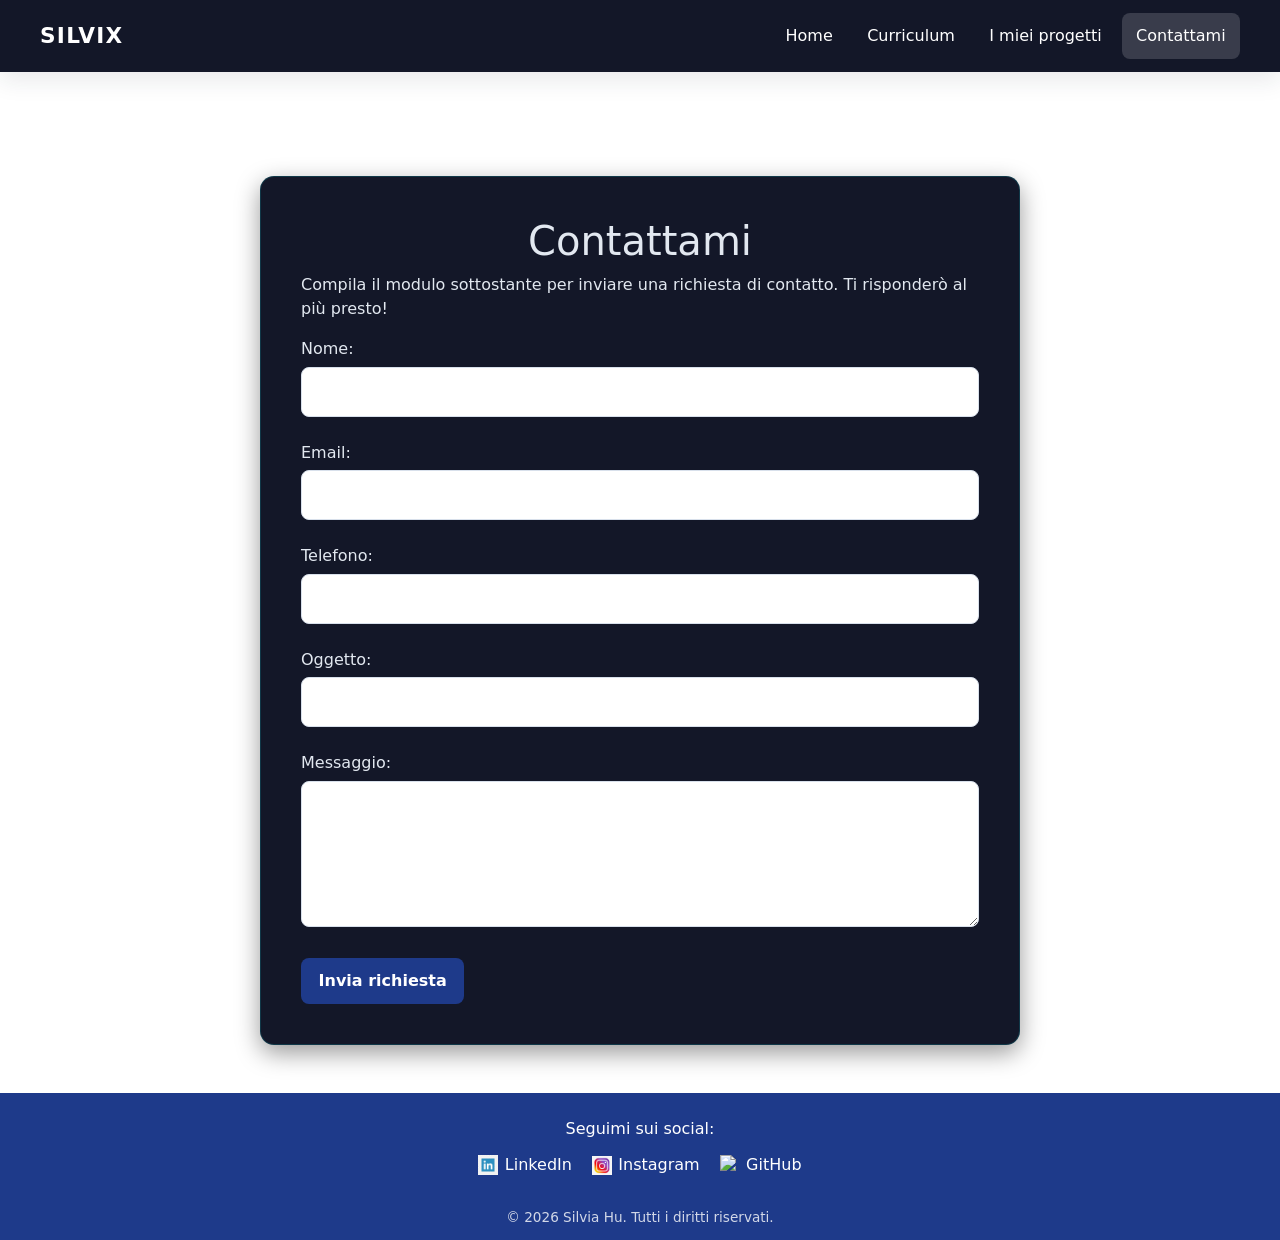
==== contattami.html @ cf88e60a "inserita og image" ====
<!DOCTYPE html>
<html lang="it">
<head>
    <meta charset="UTF-8">
    <meta name="viewport" content="width=device-width, initial-scale=1.0">
    <meta property="og:title" content="Contattami - SILVIX">
    <meta property="og:description" content="Contatta Silvia Hu per collaborazioni o richieste di informazioni sui servizi digitali offerti. Compila il modulo per inviare un messaggio.">
    <meta property="og:image" content="assets/image/silviahuOG.webp">
    <meta name="description" content="Contatta Silvia Hu per collaborazioni o richieste di informazioni sui servizi digitali offerti. Compila il modulo per inviare un messaggio.">
    <title> Silvia Hu - Contattami</title>
    <link rel="icon" type="image/png" href="assets/image/logo1.png" alt="favicon">
    <link rel="stylesheet" href="assets/css/style.css">
    <link href="https://cdn.jsdelivr.net/npm/bootstrap@5.3.8/dist/css/bootstrap.min.css" rel="stylesheet" integrity="sha384-sRIl4kxILFvY47J16cr9ZwB07vP4J8+LH7qKQnuqkuIAvNWLzeN8tE5YBujZqJLB" crossorigin="anonymous">
</head>
<body>
    <header>
        <a href="index.html" class="logo">SILVIX</a>
        <nav>
            <input class="menu-btn" id="menu-btn" type="checkbox">
            <label class="menu-icon" for="menu-btn">
                <span class="navicon"></span>
            </label>
            <ul class="menu">
                <li><a href="index.html" >Home</a></li>
                <li><a href="curriculum.html" >Curriculum</a></li>
                <li><a href="progetti.html" >I miei progetti</a></li>
                <li class="active"><a href="contattami.html" >Contattami</a></li>
            </ul>
        </nav>
    </header>
    <main>
<section class="contact-form">
    <h1>Contattami</h1>
    <p>Compila il modulo sottostante per inviare una richiesta di contatto. Ti risponderò al più presto!</p>    
<form action="mailto:silvia.hu@example.com" method="post" enctype="text/plain">
    <label for="name">Nome:</label><br>
    <input type="text" id="name" name="name" required><br><br>
    <label for="email">Email:</label><br>
    <input type="email" id="email" name="email" required><br><br>
    <label for="phone">Telefono:</label><br>
    <input type="tel" id="phone" name="phone"><br><br>
    <label for="subject">Oggetto:</label><br>
    <input type="text" id="subject" name="subject" required><br><br>
    <label for="message">Messaggio:</label><br>
    <textarea id="message" name="message" rows="5" required></textarea><br><br>
    <input type="submit" value="Invia richiesta">
</form>
</section>
    </main>
<footer>
    <div class="footer-content">
        <p>Seguimi sui social:</p>
        <ul class="social-links">
            <li>
                <a href="https://www.linkedin.com/in/silvia-hu-a84817412/" target="_blank">
                    <img src="assets/image/linkedinlogo.webp" alt="LinkedIn logo">
                    LinkedIn</a>
            </li>
            <li>
                <a href="https://www.instagram.com/silvixlite" target="_blank">
                    <img src="assets/image/instagram.png" alt="Instagram logo">
                    Instagram</a>
            </li>
            <li>
                <a href="https://github.com/yatomon96" target="_blank">
                    <img src="assets/image/githublogo.png" alt="GitHub logo">
                    GitHub
                </a>
            </li>
        </ul>
    </div>
    <div class="footer-bottom">
        <p>&copy; 2026 Silvia Hu. Tutti i diritti riservati.</p>
    </div>
</footer>
<script src="https://cdn.jsdelivr.net/npm/bootstrap@5.3.8/dist/js/bootstrap.bundle.min.js" integrity="sha384-FKyoEForCGlyvwx9Hj09JcYn3nv7wiPVlz7YYwJrWVcXK/BmnVDxM+D2scQbITxI" crossorigin="anonymous"></script>
</body>
</html>
---- assets/css/style.css ----
* {
  box-sizing: border-box;
}

html {
  scroll-behavior: smooth;
}

body {
  margin: 0;
  background: #f3f7fc;
  color: #1f2937;
  font-family: Arial, Helvetica, sans-serif;
  line-height: 1.6;
}

img {
  max-width: 100%;
}

a {
  color: #1e3a8a;
}

header {
  position: fixed;
  z-index: 1000;
  top: 0;
  left: 0;
  display: flex;
  width: 100%;
  min-height: 72px;
  align-items: center;
  justify-content: space-between;
  padding: 0 clamp(16px, 4vw, 40px);
  background: #131728;
  box-shadow: 0 8px 24px rgba(31, 41, 55, 0.1);
}
header .logo {
  color: #ffffff;
  font-size: 21.6px;
  font-weight: 700;
  letter-spacing: 0.06em;
  text-decoration: none;
}
header nav {
  display: flex;
  flex: 1;
  align-items: center;
  justify-content: flex-end;
}
header nav .menu-btn {
  display: none;
}
header nav .menu-icon {
  display: none;
  padding: 12px;
  cursor: pointer;
}
header nav .menu-icon .navicon,
header nav .menu-icon .navicon::before,
header nav .menu-icon .navicon::after {
  display: block;
  width: 24px;
  height: 2px;
  background: #ffffff;
  transition: transform 0.2s ease, top 0.2s ease, background 0.2s ease;
}
header nav .menu-icon .navicon {
  position: relative;
}
header nav .menu-icon .navicon::before, header nav .menu-icon .navicon::after {
  position: absolute;
  left: 0;
  content: "";
}
header nav .menu-icon .navicon::before {
  top: -7px;
}
header nav .menu-icon .navicon::after {
  top: 7px;
}
header nav .menu .active a {
  background: rgba(255, 255, 255, 0.16);
}
header nav .menu {
  display: flex;
  align-items: center;
  gap: 5.6px;
  margin: 0;
  padding: 0;
  list-style: none;
}
header nav .menu a {
  display: block;
  padding: 11.2px 14.4px;
  border-radius: 8px;
  color: #ffffff;
  text-decoration: none;
  transition: background-color 0.2s ease;
}
header nav .menu a:hover, header nav .menu a:focus-visible {
  background: rgba(255, 255, 255, 0.16);
}
header nav .menu-btn:checked ~ .menu-icon .navicon {
  background: transparent;
}
header nav .menu-btn:checked ~ .menu-icon .navicon::before {
  top: 0;
  transform: rotate(-45deg);
}
header nav .menu-btn:checked ~ .menu-icon .navicon::after {
  top: 0;
  transform: rotate(45deg);
}
header nav .menu-btn:checked ~ .menu {
  display: flex;
}

main {
  padding-top: 72px;
}

.hero {
  display: grid;
  min-height: min(68vh, 680px);
  place-items: center;
  padding: 64px 20px;
  background: linear-gradient(rgba(15, 23, 42, 0.55), rgba(15, 23, 42, 0.55)), url("../image/laptop.jpg") center/cover no-repeat;
  text-align: center;
}
.hero .hero-content {
  width: min(100%, 760px);
}
.hero h1 {
  margin: 0 0 12px;
  color: #ffffff;
  font-size: clamp(38.4px, 6vw, 72px);
  line-height: 1.1;
  text-align: left;
}
.hero p {
  margin: 0 auto 24px;
  color: #ffffff;
  font-size: clamp(16.8px, 2.5vw, 20.8px);
  text-align: left;
}

.hero-projects {
  min-height: clamp(280px, 40vh, 420px);
  background: linear-gradient(rgba(15, 23, 42, 0.55), rgba(26, 65, 154, 0.55)), url("../image/laptop.jpg") center/cover no-repeat;
}

.hero-content-projects {
  width: min(100%, 760px);
  padding: clamp(24px, 5vw, 48px);
  border: 0;
  background: transparent;
  text-align: left;
}
.hero-content-projects h1 {
  margin: 0 0 12px;
  color: #ffffff;
  font-size: clamp(32px, 5vw, 56px);
  line-height: 1.1;
  text-align: left;
}
.hero-content-projects p {
  margin: 0;
  color: #ffffff;
  font-size: clamp(16px, 2.5vw, 20px);
  text-align: left;
}

.about,
.skills,
.project,
.contact,
.cv,
.projects {
  width: min(90%, 1100px);
  margin: 0 auto;
  padding: 56px 0;
}
.about h2,
.skills h2,
.project h2,
.contact h2,
.cv h2,
.projects h2 {
  margin: 0 0 16px;
  color: #1e3a8a;
  font-size: clamp(25.6px, 3vw, 35.2px);
}

.skills ul {
  padding-left: 20px;
}

.project-list {
  display: grid;
  grid-template-columns: repeat(auto-fit, minmax(min(100%, 260px), 1fr));
  gap: 24px;
  margin-top: 24px;
}

.project-item {
  overflow: hidden;
  padding: 20px;
  border: 1px solid rgba(0, 240, 255, 0.15);
  border-radius: 14px;
  background: #131728;
  box-shadow: 0 8px 24px rgba(0, 0, 0, 0.4);
  transition: all 0.3s ease;
}
.project-item:hover {
  border-color: #00f0ff;
  transform: translateY(-4px);
  box-shadow: 0 0 12px 10px rgba(0, 0, 0, 0.25);
}
.project-item > img {
  width: 100%;
  aspect-ratio: 16/10;
  border-radius: 8px;
  object-fit: cover;
  opacity: 0.85;
  transition: opacity 0.3s ease;
}
.project-item h3 {
  margin: 16px 0 6.4px;
  color: #e2e8f0;
}
.project-item p {
  color: #5b6575;
}

.project-tecnique {
  display: flex;
  flex-wrap: wrap;
  align-items: flex-start;
  gap: 8px 12px;
  margin: 0 0 16px;
  padding: 0;
  list-style: none;
}
.project-tecnique li {
  flex: 0 0 auto;
  max-width: 100%;
  padding: 4px 10px;
  border-radius: 999px;
  margin: 0;
  background: #e5edff;
  color: #1e3a8a;
  overflow-wrap: anywhere;
}

a.btn,
.btn-contactme {
  display: inline-block;
  padding: 11.2px 17.6px;
  border: 0;
  border-radius: 8px;
  background: rgb(59, 68, 131);
  color: #ffffff;
  font-weight: 700;
  text-decoration: none;
  transition: background-color 0.2s ease, transform 0.2s ease;
}
a.btn:hover, a.btn:focus-visible,
.btn-contactme:hover,
.btn-contactme:focus-visible {
  transform: translateY(-1px);
  background: rgb(18.1688338493%, 20.9403508772%, 40.3409700722%);
  color: #ffffff;
}

.contact-form {
  width: min(90%, 760px);
  margin: 104px auto 48px;
  padding: clamp(20px, 4vw, 40px);
  border: 1px solid rgba(0, 240, 255, 0.15);
  border-radius: 14px;
  background: #131728;
  box-shadow: 0 8px 24px rgba(0, 0, 0, 0.4);
}
.contact-form h1 {
  margin-top: 0;
  color: #e2e8f0;
  text-align: center;
}
.contact-form p,
.contact-form label {
  color: #e2e8f0;
}
.contact-form input:not([type=submit]),
.contact-form textarea {
  width: 100%;
  margin-top: 5.6px;
  padding: 12px;
  border: 1px solid #d8e0eb;
  border-radius: 8px;
  background: #ffffff;
  color: #1f2937;
  font: inherit;
}
.contact-form input:not([type=submit]):focus,
.contact-form textarea:focus {
  border-color: #00f0ff;
  outline: 3px solid rgba(0, 240, 255, 0.15);
}
.contact-form input[type=submit] {
  padding: 11.2px 17.6px;
  border: 0;
  border-radius: 8px;
  background: #1e3a8a;
  color: #ffffff;
  cursor: pointer;
  font: inherit;
  font-weight: 700;
}

footer {
  padding: 24px 16px 12px;
  background: #1e3a8a;
  color: #ffffff;
  text-align: center;
}
footer p {
  margin: 0;
}
footer a {
  color: #ffffff;
  text-decoration: none;
}
footer a:hover, footer a:focus-visible {
  text-decoration: underline;
}
footer .social-links {
  display: flex;
  flex-wrap: wrap;
  justify-content: center;
  gap: 12px 20px;
  margin: 12px 0;
  padding: 0;
  list-style: none;
}
footer .social-links a {
  display: inline-flex;
  align-items: center;
  gap: 6.4px;
}
footer .social-links img {
  display: block;
  width: 20px;
  height: 20px;
  object-fit: contain;
}
footer .footer-bottom {
  margin-top: 12px;
  color: rgba(255, 255, 255, 0.8);
  font-size: 13.6px;
}

@media (max-width: 768px) {
  header .menu-icon {
    display: block;
  }
  header .menu {
    position: absolute;
    top: 100%;
    right: 0;
    left: 0;
    display: none;
    flex-direction: column;
    align-items: stretch;
    gap: 0;
    padding: 8px 16px 16px;
    background: #1e3a8a;
  }
  header .menu a {
    padding: 13.6px 16px;
    text-align: center;
  }
  .hero {
    min-height: 55vh;
  }
  .about,
  .skills,
  .project,
  .contact,
  .cv,
  .projects {
    padding: 40px 0;
    border-bottom: 1px solid #d8e0eb;
  }
}
@media (prefers-reduced-motion: reduce) {
  *,
  *::before,
  *::after {
    scroll-behavior: auto !important;
    transition-duration: 0.01ms !important;
  }
}
.cv-education,
.cv-experience,
.cv-introduction,
.cv-skills,
.cv-language,
.cv-soft-skills,
.cv-certificazioniextra,
.cv-extra {
  border-bottom: 1px solid #d8e0eb;
}

.cv-experience .experience-item {
  margin-bottom: 32px;
  padding-bottom: 24px;
  border-bottom: 1px solid #d8e0eb;
}
.cv-experience .experience-item h3 {
  margin: 0 0 4px;
  color: #1e3a8a;
}
.cv-experience .experience-item p {
  margin: 4px 0 0;
  color: #5b6575;
}

.data {
  display: inline-block;
  margin: 0 0 8px;
  padding: 4px 10.4px;
  border-radius: 999px;
  background: #e5edff;
  color: #1e3a8a;
  font-size: 14.4px;
  font-weight: 700;
}

.cv-skills ul,
.cv-soft-skills ul,
.cv-certificazioniextra ul,
.cv-extra ul {
  display: flex;
  flex-wrap: wrap;
  gap: 8px 12px;
  padding-left: 0;
  list-style: none;
}
.cv-skills ul li,
.cv-soft-skills ul li,
.cv-certificazioniextra ul li,
.cv-extra ul li {
  padding: 4px 10.4px;
  margin: 0;
  border-radius: 999px;
  background: #e5edff;
  color: #1e3a8a;
  box-sizing: border-box;
}
.cv-skills ul li.hover-effect:hover,
.cv-soft-skills ul li.hover-effect:hover,
.cv-certificazioniextra ul li.hover-effect:hover,
.cv-extra ul li.hover-effect:hover {
  transition: background-color 0.2s ease, color 0.2s ease;
  background: #1e3a8a;
  color: #ffffff;
}

.cv-image {
  display: flex;
  justify-content: left;
  margin-bottom: 24px;
  width: 400px;
  height: 533px;
  border-radius: 15%;
  overflow: hidden;
}

.cv-text {
  margin-bottom: 24px;
}
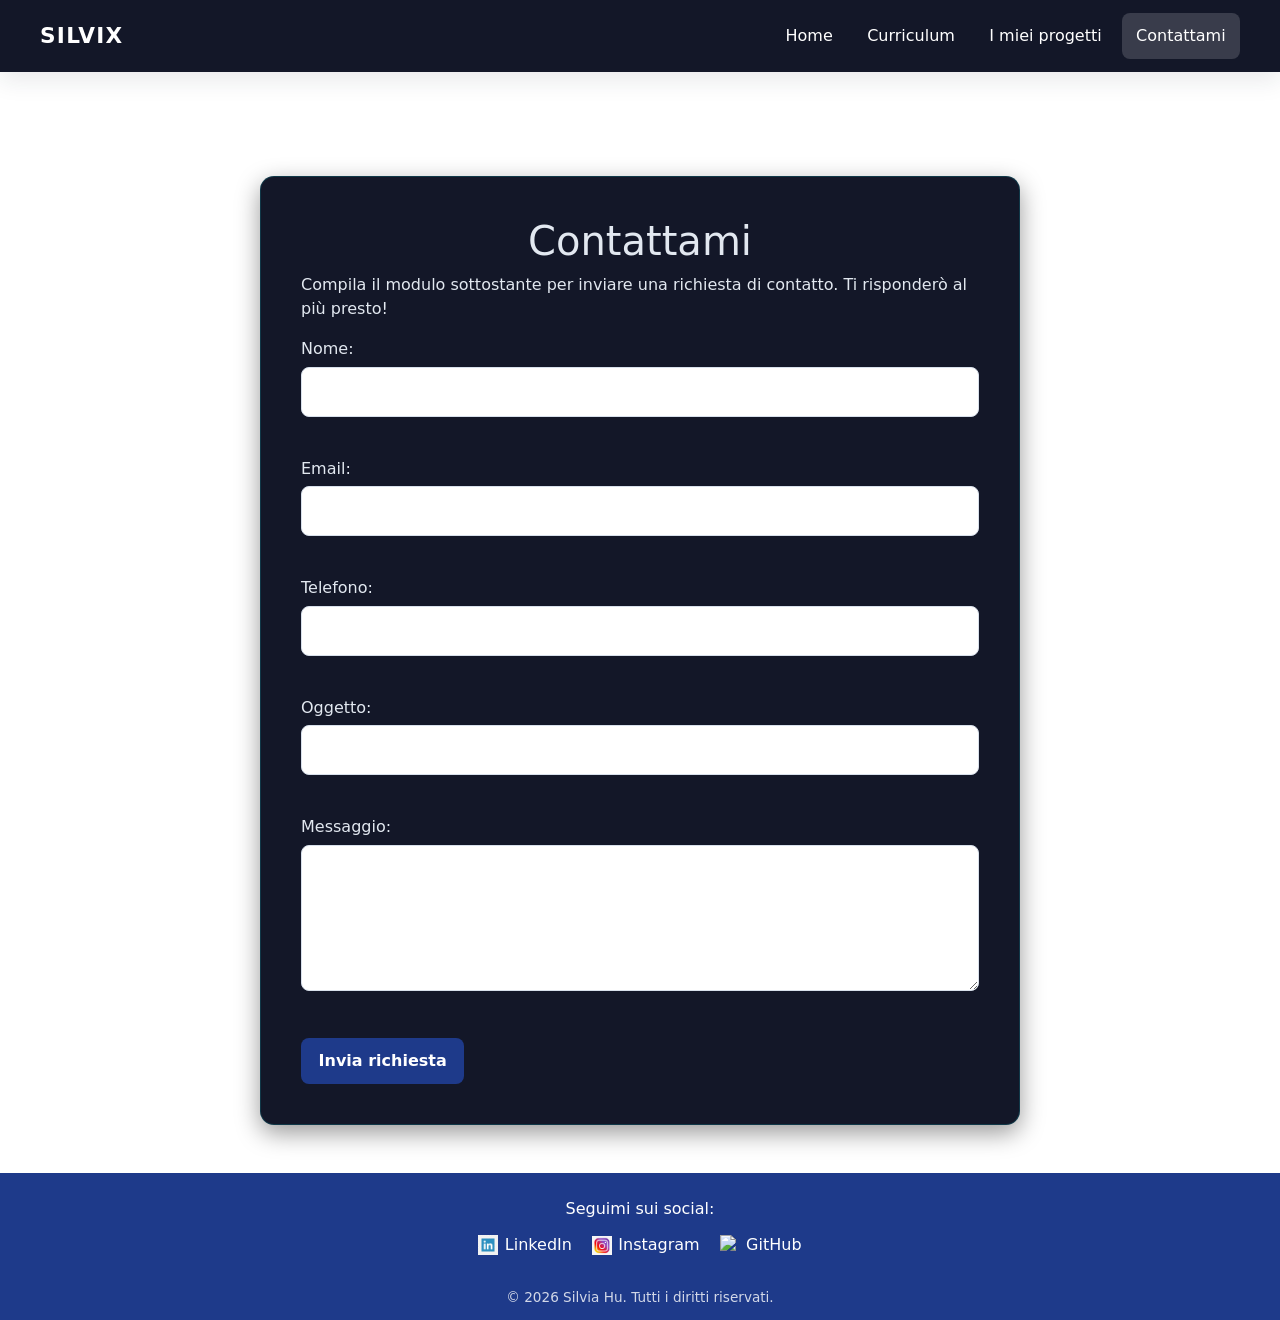
==== commit 8b64a0d1: "impletemtazione bootstrap su contattami e curriculum" ====
--- a/contattami.html
+++ b/contattami.html
@@ -33,16 +33,26 @@
     <h1>Contattami</h1>
     <p>Compila il modulo sottostante per inviare una richiesta di contatto. Ti risponderò al più presto!</p>    
 <form action="mailto:silvia.hu@example.com" method="post" enctype="text/plain">
+    <div class="mb-3">
     <label for="name">Nome:</label><br>
     <input type="text" id="name" name="name" required><br><br>
+    </div>
+    <div class="mb-3">
     <label for="email">Email:</label><br>
     <input type="email" id="email" name="email" required><br><br>
+    </div>
+    <div class="mb-3">
     <label for="phone">Telefono:</label><br>
     <input type="tel" id="phone" name="phone"><br><br>
+    </div>
+    <div class="mb-3">
     <label for="subject">Oggetto:</label><br>
     <input type="text" id="subject" name="subject" required><br><br>
+    </div>
+    <div class="mb-3">
     <label for="message">Messaggio:</label><br>
     <textarea id="message" name="message" rows="5" required></textarea><br><br>
+    </div>
     <input type="submit" value="Invia richiesta">
 </form>
 </section>
@@ -53,17 +63,17 @@
         <ul class="social-links">
             <li>
                 <a href="https://www.linkedin.com/in/silvia-hu-a84817412/" target="_blank">
-                    <img src="assets/image/linkedinlogo.webp" alt="LinkedIn logo">
+                    <img src="assets/image/linkedinlogo.webp" alt="LinkedIn logo" loading="lazy">
                     LinkedIn</a>
             </li>
             <li>
                 <a href="https://www.instagram.com/silvixlite" target="_blank">
-                    <img src="assets/image/instagram.png" alt="Instagram logo">
+                    <img src="assets/image/instagram.png" alt="Instagram logo" loading="lazy">
                     Instagram</a>
             </li>
             <li>
                 <a href="https://github.com/yatomon96" target="_blank">
-                    <img src="assets/image/githublogo.png" alt="GitHub logo">
+                    <img src="assets/image/githublogo.png" alt="GitHub logo" loading="lazy">
                     GitHub
                 </a>
             </li>
--- a/assets/css/style.css
+++ b/assets/css/style.css
@@ -468,7 +468,7 @@
   color: #ffffff;
 }
 
-.cv-image {
+.cv-image img{
   display: flex;
   justify-content: left;
   margin-bottom: 24px;
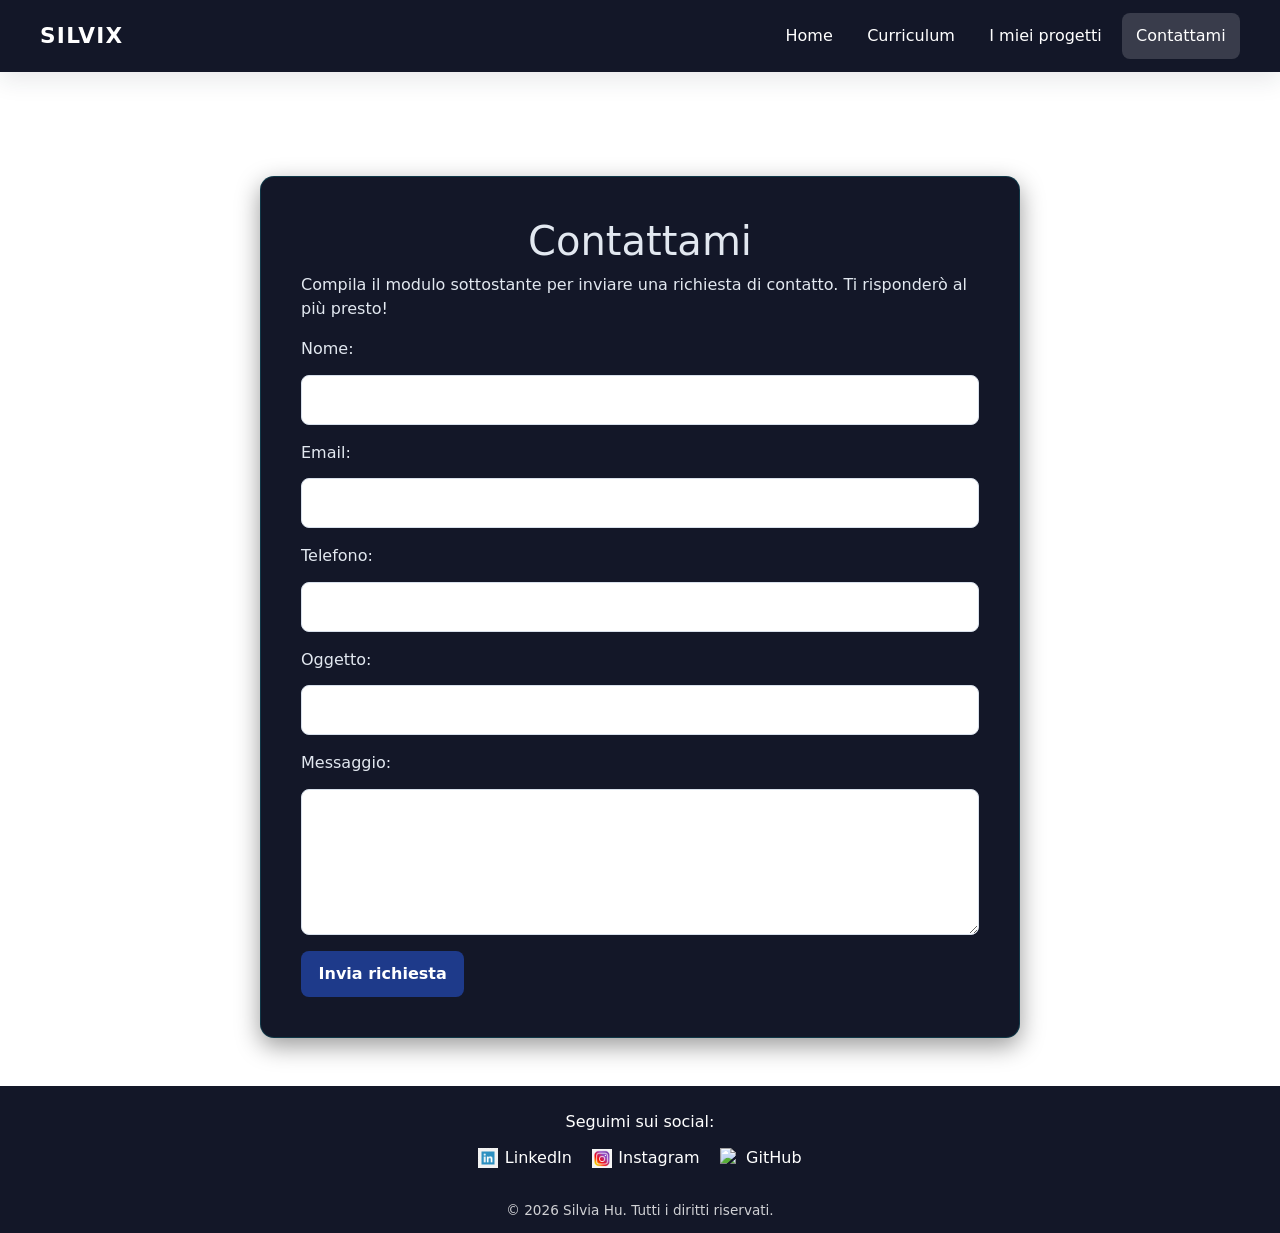
==== commit 399a2be0: "correzione contattami" ====
--- a/contattami.html
+++ b/contattami.html
@@ -34,26 +34,26 @@
     <p>Compila il modulo sottostante per inviare una richiesta di contatto. Ti risponderò al più presto!</p>    
 <form action="mailto:silvia.hu@example.com" method="post" enctype="text/plain">
     <div class="mb-3">
-    <label for="name">Nome:</label><br>
-    <input type="text" id="name" name="name" required><br><br>
+    <label for="name" class="form-label">Nome:</label>
+    <input type="text" id="name" name="name" class="form-control" required>
     </div>
     <div class="mb-3">
-    <label for="email">Email:</label><br>
-    <input type="email" id="email" name="email" required><br><br>
+    <label for="email" class="form-label">Email:</label>
+    <input type="email" id="email" name="email" class="form-control" required>
     </div>
     <div class="mb-3">
-    <label for="phone">Telefono:</label><br>
-    <input type="tel" id="phone" name="phone"><br><br>
+    <label for="phone" class="form-label">Telefono:</label>
+    <input type="tel" id="phone" name="phone" class="form-control">
     </div>
     <div class="mb-3">
-    <label for="subject">Oggetto:</label><br>
-    <input type="text" id="subject" name="subject" required><br><br>
+    <label for="subject" class="form-label">Oggetto:</label>
+    <input type="text" id="subject" name="subject" class="form-control" required>
     </div>
     <div class="mb-3">
-    <label for="message">Messaggio:</label><br>
-    <textarea id="message" name="message" rows="5" required></textarea><br><br>
+    <label for="message" class="form-label">Messaggio:</label>
+    <textarea id="message" name="message" class="form-control" rows="5" required></textarea>
     </div>
-    <input type="submit" value="Invia richiesta">
+    <input type="submit" value="Invia richiesta" class="btn btn-primary">
 </form>
 </section>
     </main>
--- a/assets/css/style.css
+++ b/assets/css/style.css
@@ -321,7 +321,7 @@
 
 footer {
   padding: 24px 16px 12px;
-  background: #1e3a8a;
+  background: #131728;
   color: #ffffff;
   text-align: center;
 }
@@ -362,10 +362,10 @@
 }
 
 @media (max-width: 768px) {
-  header .menu-icon {
+  header nav .menu-icon {
     display: block;
   }
-  header .menu {
+  header nav .menu {
     position: absolute;
     top: 100%;
     right: 0;
@@ -375,9 +375,9 @@
     align-items: stretch;
     gap: 0;
     padding: 8px 16px 16px;
-    background: #1e3a8a;
-  }
-  header .menu a {
+    background: #131728;
+  }
+  header nav .menu a {
     padding: 13.6px 16px;
     text-align: center;
   }
@@ -468,16 +468,6 @@
   color: #ffffff;
 }
 
-.cv-image img{
-  display: flex;
-  justify-content: left;
-  margin-bottom: 24px;
-  width: 400px;
-  height: 533px;
-  border-radius: 15%;
-  overflow: hidden;
-}
-
 .cv-text {
   margin-bottom: 24px;
 }
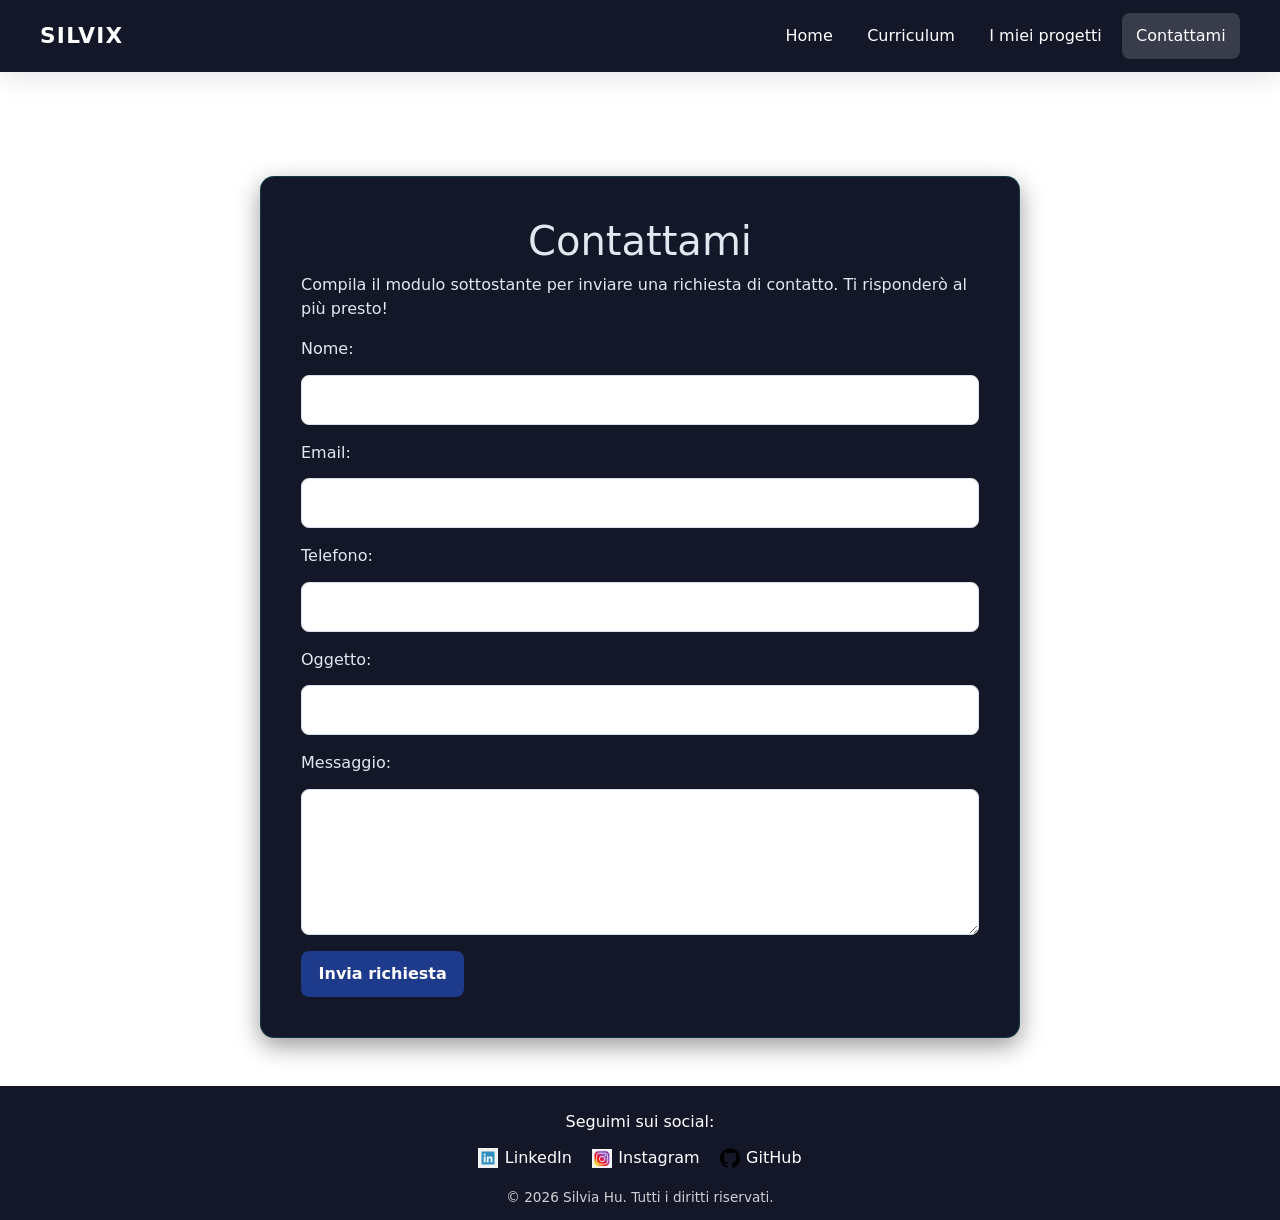
==== commit 090a999e: "file webp" ====
--- a/contattami.html
+++ b/contattami.html
@@ -8,7 +8,7 @@
     <meta property="og:image" content="assets/image/silviahuOG.webp">
     <meta name="description" content="Contatta Silvia Hu per collaborazioni o richieste di informazioni sui servizi digitali offerti. Compila il modulo per inviare un messaggio.">
     <title> Silvia Hu - Contattami</title>
-    <link rel="icon" type="image/png" href="assets/image/logo1.png" alt="favicon">
+    <link rel="icon" type="image/png" href="assets/image/logo.webp" alt="favicon">
     <link rel="stylesheet" href="assets/css/style.css">
     <link href="https://cdn.jsdelivr.net/npm/bootstrap@5.3.8/dist/css/bootstrap.min.css" rel="stylesheet" integrity="sha384-sRIl4kxILFvY47J16cr9ZwB07vP4J8+LH7qKQnuqkuIAvNWLzeN8tE5YBujZqJLB" crossorigin="anonymous">
 </head>
@@ -68,12 +68,12 @@
             </li>
             <li>
                 <a href="https://www.instagram.com/silvixlite" target="_blank">
-                    <img src="assets/image/instagram.png" alt="Instagram logo" loading="lazy">
+                    <img src="assets/image/instagram.webp" alt="Instagram logo" loading="lazy">
                     Instagram</a>
             </li>
             <li>
                 <a href="https://github.com/yatomon96" target="_blank">
-                    <img src="assets/image/githublogo.png" alt="GitHub logo" loading="lazy">
+                    <img src="assets/image/githublogo.webp" alt="GitHub logo" loading="lazy">
                     GitHub
                 </a>
             </li>
@@ -83,6 +83,5 @@
         <p>&copy; 2026 Silvia Hu. Tutti i diritti riservati.</p>
     </div>
 </footer>
-<script src="https://cdn.jsdelivr.net/npm/bootstrap@5.3.8/dist/js/bootstrap.bundle.min.js" integrity="sha384-FKyoEForCGlyvwx9Hj09JcYn3nv7wiPVlz7YYwJrWVcXK/BmnVDxM+D2scQbITxI" crossorigin="anonymous"></script>
 </body>
 </html>
--- a/assets/css/style.css
+++ b/assets/css/style.css
@@ -126,7 +126,7 @@
   min-height: min(68vh, 680px);
   place-items: center;
   padding: 64px 20px;
-  background: linear-gradient(rgba(15, 23, 42, 0.55), rgba(15, 23, 42, 0.55)), url("../image/laptop.jpg") center/cover no-repeat;
+  background: linear-gradient(rgba(15, 23, 42, 0.55), rgba(15, 23, 42, 0.55)), url("../image/laptop.webp") center/cover no-repeat;
   text-align: center;
 }
 .hero .hero-content {
@@ -148,7 +148,7 @@
 
 .hero-projects {
   min-height: clamp(280px, 40vh, 420px);
-  background: linear-gradient(rgba(15, 23, 42, 0.55), rgba(26, 65, 154, 0.55)), url("../image/laptop.jpg") center/cover no-repeat;
+  background: linear-gradient(rgba(15, 23, 42, 0.55), rgba(26, 65, 154, 0.55)), url("../image/laptop.webp") center/cover no-repeat;
 }
 
 .hero-content-projects {
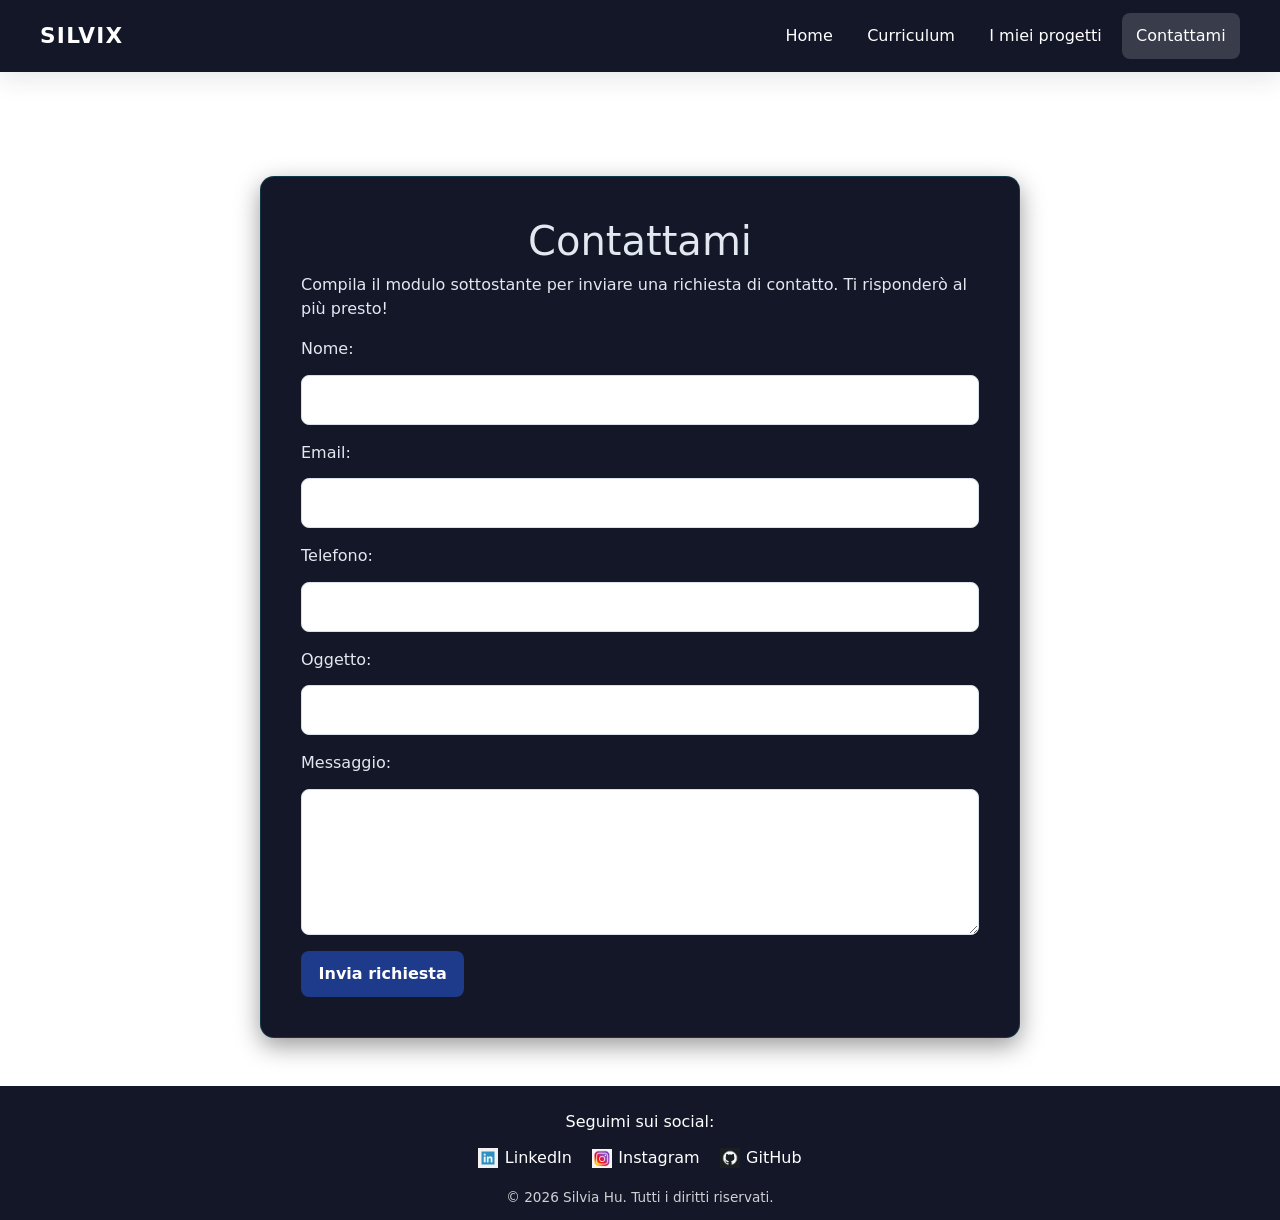
==== commit 0c304e85: "aggiornamento loghi" ====
--- a/contattami.html
+++ b/contattami.html
@@ -73,7 +73,7 @@
             </li>
             <li>
                 <a href="https://github.com/yatomon96" target="_blank">
-                    <img src="assets/image/githublogo.webp" alt="GitHub logo" loading="lazy">
+                    <img src="assets/image/githublogonew.webp" alt="GitHub logo" loading="lazy">
                     GitHub
                 </a>
             </li>
